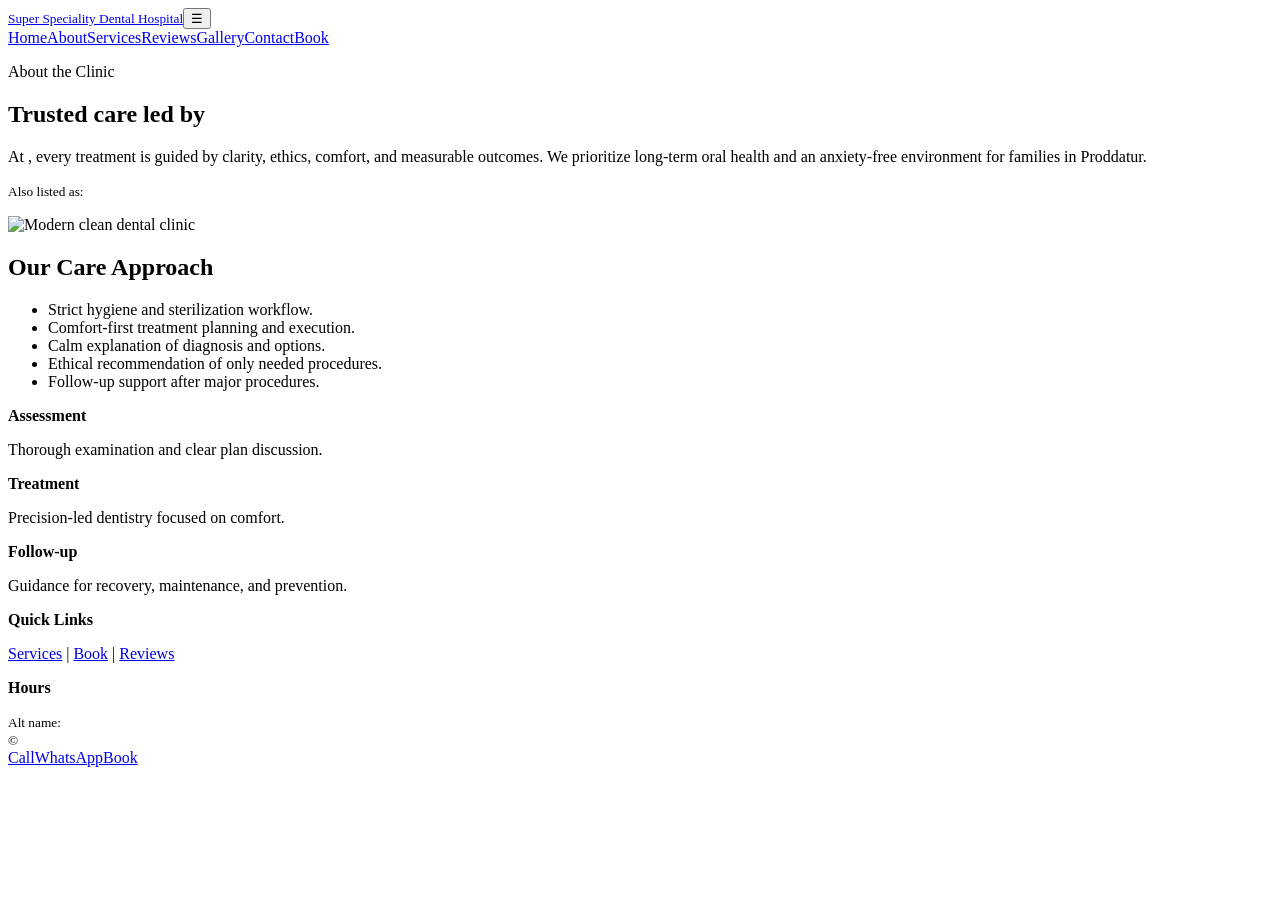
==== about.html @ accee289 "Add files via upload" ====
<!DOCTYPE html>
<html lang="en">
  <head>
    <meta charset="UTF-8" />
    <meta name="viewport" content="width=device-width, initial-scale=1.0" />
    <title>About | Sri Lakshmi Venkateswara Dental Hospital</title>
    <meta name="description" content="Meet Dr. Rajasekhar Yadav and the hygiene-first, patient-friendly care philosophy at Sri Lakshmi Venkateswara Dental Hospital, Proddatur." />
    <meta property="og:title" content="About - Sri Lakshmi Venkateswara Dental Hospital" />
    <meta property="og:description" content="Patient-first, ethical and modern super speciality dental care in Proddatur." />
    <link rel="stylesheet" href="assets/css/styles.css" />
    <script src="https://cdn.jsdelivr.net/npm/@tailwindcss/browser@4"></script>
    <script type="application/ld+json">
      {"@context":"https://schema.org","@type":"Dentist","name":"Sri Lakshmi Venkateswara Dental Hospital","areaServed":"Proddatur","address":{"@type":"PostalAddress","streetAddress":"Holmes Pet Rd, opposite Kanva Mart, Ward 20, Holmes Pet","addressLocality":"Proddatur","addressRegion":"Andhra Pradesh","postalCode":"516360","addressCountry":"IN"},"telephone":"+91 90522 77769","openingHours":["Mo-Su 09:00-21:00"]}
    </script>
  </head>
  <body>
    <header class="site-header"><div class="container header-row"><a class="brand" href="index.html"><strong data-clinic="name"></strong><small>Super Speciality Dental Hospital</small></a><button class="nav-toggle" aria-label="Toggle menu" aria-expanded="false">☰</button><nav class="main-nav"><a href="index.html">Home</a><a href="about.html" aria-current="page">About</a><a href="services.html">Services</a><a href="reviews.html">Reviews</a><a href="gallery.html">Gallery</a><a href="contact.html">Contact</a><a href="book.html">Book</a></nav></div></header>
    <main>
      <section class="section"><div class="container split"><div class="reveal"><p class="eyebrow">About the Clinic</p><h1>Trusted care led by <span data-clinic="doctor"></span></h1><p>At <span data-clinic="name"></span>, every treatment is guided by clarity, ethics, comfort, and measurable outcomes. We prioritize long-term oral health and an anxiety-free environment for families in Proddatur.</p><p style="margin-top:0.8rem"><small>Also listed as: <span data-clinic="alt-name"></span></small></p></div><div class="media reveal"><img src="assets/img/interior.svg" alt="Modern clean dental clinic" loading="lazy" width="1200" height="800" /></div></div></section>
      <section class="section"><div class="container split"><div class="reveal"><h2>Our Care Approach</h2><ul class="list"><li>Strict hygiene and sterilization workflow.</li><li>Comfort-first treatment planning and execution.</li><li>Calm explanation of diagnosis and options.</li><li>Ethical recommendation of only needed procedures.</li><li>Follow-up support after major procedures.</li></ul></div><div class="reveal timeline"><div><strong>Assessment</strong><p>Thorough examination and clear plan discussion.</p></div><div><strong>Treatment</strong><p>Precision-led dentistry focused on comfort.</p></div><div><strong>Follow-up</strong><p>Guidance for recovery, maintenance, and prevention.</p></div></div></div></section>
    </main>
    <footer class="footer"><div class="container footer-grid"><div><strong data-clinic="name"></strong><p data-clinic="address"></p><p><a data-link="tel" href="#" data-clinic="phone"></a></p></div><div><strong>Quick Links</strong><p><a href="services.html">Services</a> | <a href="book.html">Book</a> | <a href="reviews.html">Reviews</a></p></div><div><strong>Hours</strong><p data-clinic="hours"></p><small>Alt name: <span data-clinic="alt-name"></span></small></div></div><div class="container"><small>© <span id="year"></span> <span data-clinic="name"></span></small></div></footer>
    <div class="mobile-bar"><a data-link="tel" href="#">Call</a><a data-link="wa" href="#" target="_blank" rel="noopener">WhatsApp</a><a href="book.html">Book</a></div>
    <script type="module" src="assets/js/main.js"></script>
  </body>
</html>
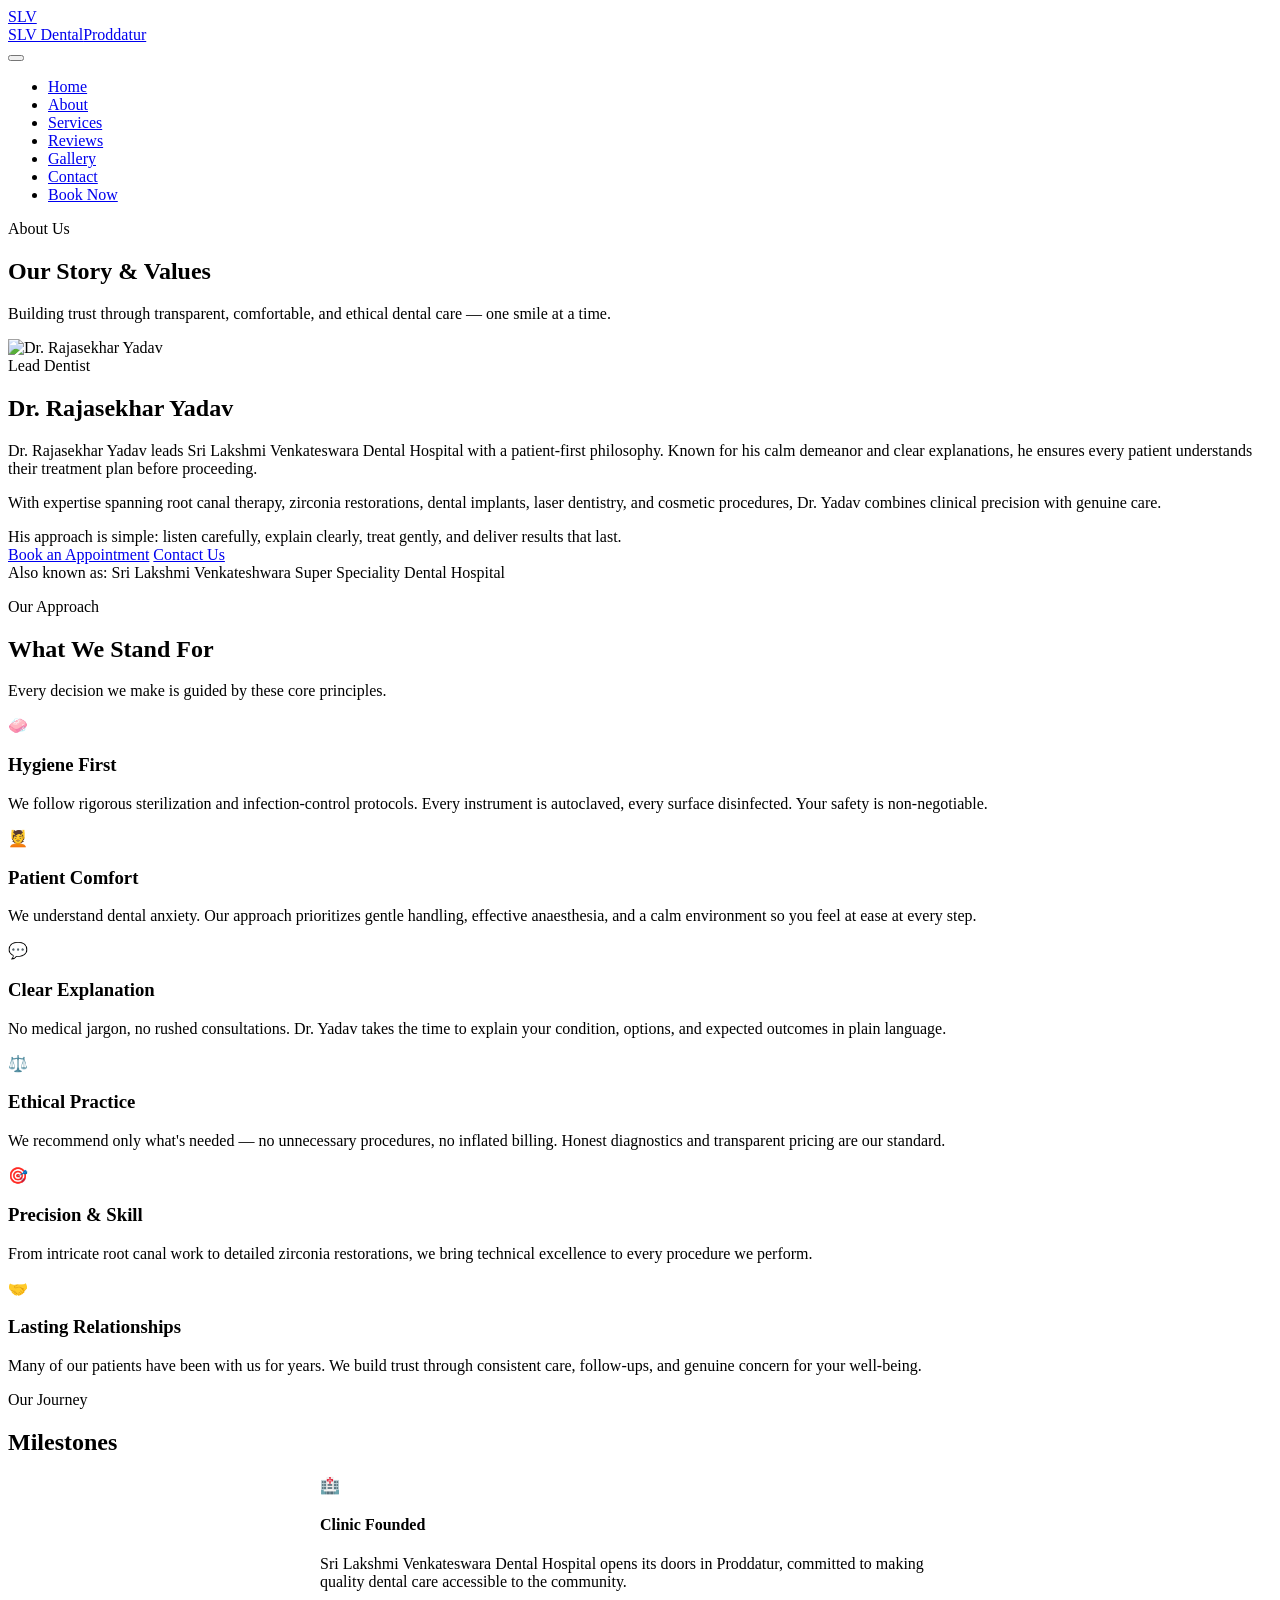
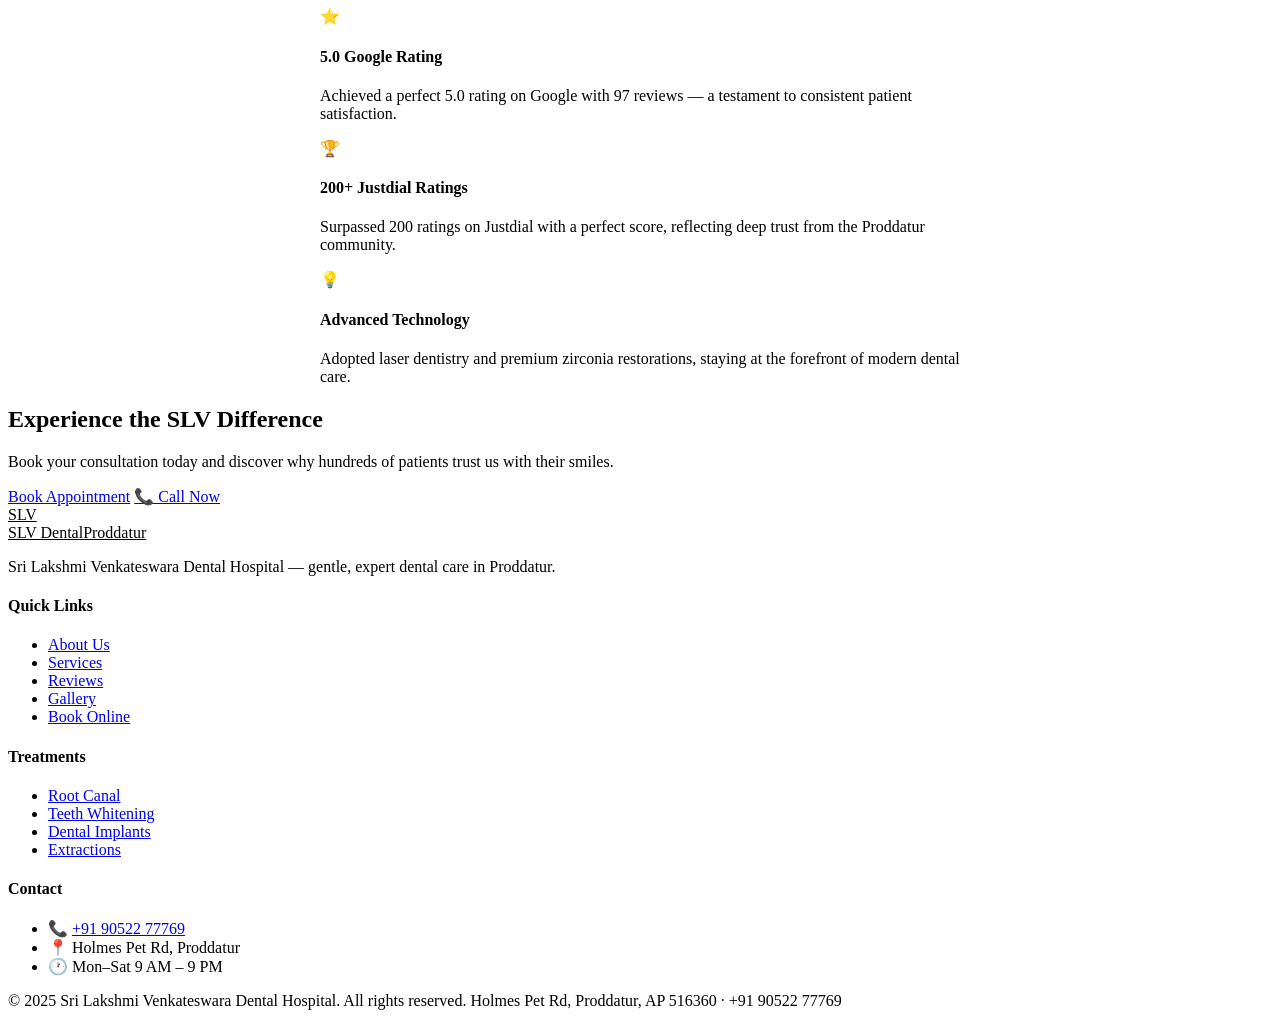
==== commit f748c1ec: "Add files via upload" ====
--- a/about.html
+++ b/about.html
@@ -1,26 +1,250 @@
-<!DOCTYPE html>
-<html lang="en">
-  <head>
-    <meta charset="UTF-8" />
-    <meta name="viewport" content="width=device-width, initial-scale=1.0" />
-    <title>About | Sri Lakshmi Venkateswara Dental Hospital</title>
-    <meta name="description" content="Meet Dr. Rajasekhar Yadav and the hygiene-first, patient-friendly care philosophy at Sri Lakshmi Venkateswara Dental Hospital, Proddatur." />
-    <meta property="og:title" content="About - Sri Lakshmi Venkateswara Dental Hospital" />
-    <meta property="og:description" content="Patient-first, ethical and modern super speciality dental care in Proddatur." />
-    <link rel="stylesheet" href="assets/css/styles.css" />
-    <script src="https://cdn.jsdelivr.net/npm/@tailwindcss/browser@4"></script>
-    <script type="application/ld+json">
-      {"@context":"https://schema.org","@type":"Dentist","name":"Sri Lakshmi Venkateswara Dental Hospital","areaServed":"Proddatur","address":{"@type":"PostalAddress","streetAddress":"Holmes Pet Rd, opposite Kanva Mart, Ward 20, Holmes Pet","addressLocality":"Proddatur","addressRegion":"Andhra Pradesh","postalCode":"516360","addressCountry":"IN"},"telephone":"+91 90522 77769","openingHours":["Mo-Su 09:00-21:00"]}
-    </script>
-  </head>
-  <body>
-    <header class="site-header"><div class="container header-row"><a class="brand" href="index.html"><strong data-clinic="name"></strong><small>Super Speciality Dental Hospital</small></a><button class="nav-toggle" aria-label="Toggle menu" aria-expanded="false">☰</button><nav class="main-nav"><a href="index.html">Home</a><a href="about.html" aria-current="page">About</a><a href="services.html">Services</a><a href="reviews.html">Reviews</a><a href="gallery.html">Gallery</a><a href="contact.html">Contact</a><a href="book.html">Book</a></nav></div></header>
-    <main>
-      <section class="section"><div class="container split"><div class="reveal"><p class="eyebrow">About the Clinic</p><h1>Trusted care led by <span data-clinic="doctor"></span></h1><p>At <span data-clinic="name"></span>, every treatment is guided by clarity, ethics, comfort, and measurable outcomes. We prioritize long-term oral health and an anxiety-free environment for families in Proddatur.</p><p style="margin-top:0.8rem"><small>Also listed as: <span data-clinic="alt-name"></span></small></p></div><div class="media reveal"><img src="assets/img/interior.svg" alt="Modern clean dental clinic" loading="lazy" width="1200" height="800" /></div></div></section>
-      <section class="section"><div class="container split"><div class="reveal"><h2>Our Care Approach</h2><ul class="list"><li>Strict hygiene and sterilization workflow.</li><li>Comfort-first treatment planning and execution.</li><li>Calm explanation of diagnosis and options.</li><li>Ethical recommendation of only needed procedures.</li><li>Follow-up support after major procedures.</li></ul></div><div class="reveal timeline"><div><strong>Assessment</strong><p>Thorough examination and clear plan discussion.</p></div><div><strong>Treatment</strong><p>Precision-led dentistry focused on comfort.</p></div><div><strong>Follow-up</strong><p>Guidance for recovery, maintenance, and prevention.</p></div></div></div></section>
-    </main>
-    <footer class="footer"><div class="container footer-grid"><div><strong data-clinic="name"></strong><p data-clinic="address"></p><p><a data-link="tel" href="#" data-clinic="phone"></a></p></div><div><strong>Quick Links</strong><p><a href="services.html">Services</a> | <a href="book.html">Book</a> | <a href="reviews.html">Reviews</a></p></div><div><strong>Hours</strong><p data-clinic="hours"></p><small>Alt name: <span data-clinic="alt-name"></span></small></div></div><div class="container"><small>© <span id="year"></span> <span data-clinic="name"></span></small></div></footer>
-    <div class="mobile-bar"><a data-link="tel" href="#">Call</a><a data-link="wa" href="#" target="_blank" rel="noopener">WhatsApp</a><a href="book.html">Book</a></div>
-    <script type="module" src="assets/js/main.js"></script>
-  </body>
-</html>
+<!DOCTYPE html>
+<html lang="en">
+
+<head>
+    <meta charset="UTF-8">
+    <meta name="viewport" content="width=device-width, initial-scale=1.0">
+    <title>About Us — Sri Lakshmi Venkateswara Dental Hospital, Proddatur</title>
+    <meta name="description"
+        content="Learn about Dr. Rajasekhar Yadav and the team at Sri Lakshmi Venkateswara Dental Hospital. Our values: hygiene, comfort, transparency, and ethical dental care.">
+    <meta property="og:title" content="About — SLV Dental Hospital, Proddatur">
+    <meta property="og:description"
+        content="Meet Dr. Rajasekhar Yadav and learn about our commitment to gentle, ethical dental care.">
+    <meta property="og:type" content="website">
+    <link rel="preconnect" href="https://fonts.googleapis.com">
+    <link rel="preconnect" href="https://fonts.gstatic.com" crossorigin>
+    <link href="https://fonts.googleapis.com/css2?family=Inter:wght@400;500;600;700;800&display=swap" rel="stylesheet">
+    <link rel="stylesheet" href="assets/css/styles.css">
+</head>
+
+<body>
+
+    <!-- ====== Header ====== -->
+    <header class="header" id="header">
+        <div class="header__inner">
+            <a href="index.html" class="header__logo" aria-label="Home">
+                <div class="header__logo-icon">SLV</div>
+                <div class="header__logo-text">SLV Dental<span>Proddatur</span></div>
+            </a>
+            <button class="nav-toggle" aria-label="Toggle menu" aria-expanded="false">
+                <span></span><span></span><span></span>
+            </button>
+            <nav class="nav" id="main-nav">
+                <ul class="nav__list">
+                    <li><a href="index.html" class="nav__link">Home</a></li>
+                    <li><a href="about.html" class="nav__link">About</a></li>
+                    <li><a href="services.html" class="nav__link">Services</a></li>
+                    <li><a href="reviews.html" class="nav__link">Reviews</a></li>
+                    <li><a href="gallery.html" class="nav__link">Gallery</a></li>
+                    <li><a href="contact.html" class="nav__link">Contact</a></li>
+                    <li class="nav__book"><a href="book.html" class="btn btn--primary btn--sm">Book Now</a></li>
+                </ul>
+            </nav>
+        </div>
+    </header>
+
+    <!-- ====== Page Header ====== -->
+    <section class="page-header">
+        <div class="container">
+            <span class="section__tag">About Us</span>
+            <h1>Our Story &amp; Values</h1>
+            <p>Building trust through transparent, comfortable, and ethical dental care — one smile at a time.</p>
+        </div>
+    </section>
+
+    <!-- ====== Doctor Profile ====== -->
+    <section class="section" id="doctor">
+        <div class="container">
+            <div class="doctor-card reveal">
+                <div class="doctor-card__img">
+                    <img src="assets/img/dentist-portrait.jpg" alt="Dr. Rajasekhar Yadav" loading="lazy" width="280"
+                        height="373">
+                </div>
+                <div>
+                    <span class="section__tag">Lead Dentist</span>
+                    <h2>Dr. Rajasekhar Yadav</h2>
+                    <p style="margin:var(--sp-4) 0; color:var(--clr-text-muted); font-size:var(--fs-md);">
+                        Dr. Rajasekhar Yadav leads Sri Lakshmi Venkateswara Dental Hospital with a patient-first
+                        philosophy. Known for his calm demeanor and clear explanations, he ensures every patient
+                        understands their treatment plan before proceeding.
+                    </p>
+                    <p style="margin-bottom:var(--sp-4); color:var(--clr-text-muted);">
+                        With expertise spanning root canal therapy, zirconia restorations, dental implants, laser
+                        dentistry, and cosmetic procedures, Dr. Yadav combines clinical precision with genuine care.
+                    </p>
+                    <p style="margin-bottom:var(--sp-6); color:var(--clr-text-muted);">
+                        His approach is simple: listen carefully, explain clearly, treat gently, and deliver results
+                        that last.
+                    </p>
+                    <div class="btn-group">
+                        <a href="book.html" class="btn btn--primary">Book an Appointment</a>
+                        <a href="contact.html" class="btn btn--outline">Contact Us</a>
+                    </div>
+                    <p class="alt-name" style="margin-top:var(--sp-6);">
+                        Also known as: Sri Lakshmi Venkateshwara Super Speciality Dental Hospital
+                    </p>
+                </div>
+            </div>
+        </div>
+    </section>
+
+    <!-- ====== Our Approach ====== -->
+    <section class="section section--alt" id="approach">
+        <div class="container">
+            <div class="section__header reveal">
+                <span class="section__tag">Our Approach</span>
+                <h2>What We Stand For</h2>
+                <p class="section__subtitle">Every decision we make is guided by these core principles.</p>
+            </div>
+
+            <div class="values-grid">
+                <div class="card reveal">
+                    <div class="card__icon">🧼</div>
+                    <h3 class="card__title">Hygiene First</h3>
+                    <p class="card__text">We follow rigorous sterilization and infection-control protocols. Every
+                        instrument is autoclaved, every surface disinfected. Your safety is non-negotiable.</p>
+                </div>
+                <div class="card reveal reveal-delay-1">
+                    <div class="card__icon">💆</div>
+                    <h3 class="card__title">Patient Comfort</h3>
+                    <p class="card__text">We understand dental anxiety. Our approach prioritizes gentle handling,
+                        effective anaesthesia, and a calm environment so you feel at ease at every step.</p>
+                </div>
+                <div class="card reveal reveal-delay-2">
+                    <div class="card__icon">💬</div>
+                    <h3 class="card__title">Clear Explanation</h3>
+                    <p class="card__text">No medical jargon, no rushed consultations. Dr. Yadav takes the time to
+                        explain your condition, options, and expected outcomes in plain language.</p>
+                </div>
+                <div class="card reveal reveal-delay-3">
+                    <div class="card__icon">⚖️</div>
+                    <h3 class="card__title">Ethical Practice</h3>
+                    <p class="card__text">We recommend only what's needed — no unnecessary procedures, no inflated
+                        billing. Honest diagnostics and transparent pricing are our standard.</p>
+                </div>
+                <div class="card reveal">
+                    <div class="card__icon">🎯</div>
+                    <h3 class="card__title">Precision &amp; Skill</h3>
+                    <p class="card__text">From intricate root canal work to detailed zirconia restorations, we bring
+                        technical excellence to every procedure we perform.</p>
+                </div>
+                <div class="card reveal reveal-delay-1">
+                    <div class="card__icon">🤝</div>
+                    <h3 class="card__title">Lasting Relationships</h3>
+                    <p class="card__text">Many of our patients have been with us for years. We build trust through
+                        consistent care, follow-ups, and genuine concern for your well-being.</p>
+                </div>
+            </div>
+        </div>
+    </section>
+
+    <!-- ====== Timeline ====== -->
+    <section class="section" id="journey">
+        <div class="container">
+            <div class="section__header reveal">
+                <span class="section__tag">Our Journey</span>
+                <h2>Milestones</h2>
+            </div>
+
+            <div style="max-width:640px; margin-inline:auto;">
+                <div class="why-item reveal" style="margin-bottom:var(--sp-8);">
+                    <div class="why-item__icon">🏥</div>
+                    <div>
+                        <h4 class="why-item__title">Clinic Founded</h4>
+                        <p class="why-item__text">Sri Lakshmi Venkateswara Dental Hospital opens its doors in Proddatur,
+                            committed to making quality dental care accessible to the community.</p>
+                    </div>
+                </div>
+                <div class="why-item reveal reveal-delay-1" style="margin-bottom:var(--sp-8);">
+                    <div class="why-item__icon">⭐</div>
+                    <div>
+                        <h4 class="why-item__title">5.0 Google Rating</h4>
+                        <p class="why-item__text">Achieved a perfect 5.0 rating on Google with 97 reviews — a testament
+                            to consistent patient satisfaction.</p>
+                    </div>
+                </div>
+                <div class="why-item reveal reveal-delay-2" style="margin-bottom:var(--sp-8);">
+                    <div class="why-item__icon">🏆</div>
+                    <div>
+                        <h4 class="why-item__title">200+ Justdial Ratings</h4>
+                        <p class="why-item__text">Surpassed 200 ratings on Justdial with a perfect score, reflecting
+                            deep trust from the Proddatur community.</p>
+                    </div>
+                </div>
+                <div class="why-item reveal reveal-delay-3">
+                    <div class="why-item__icon">💡</div>
+                    <div>
+                        <h4 class="why-item__title">Advanced Technology</h4>
+                        <p class="why-item__text">Adopted laser dentistry and premium zirconia restorations, staying at
+                            the forefront of modern dental care.</p>
+                    </div>
+                </div>
+            </div>
+        </div>
+    </section>
+
+    <!-- ====== CTA ====== -->
+    <section class="cta-section">
+        <div class="container">
+            <h2 class="reveal">Experience the SLV Difference</h2>
+            <p class="reveal reveal-delay-1">Book your consultation today and discover why hundreds of patients trust us
+                with their smiles.</p>
+            <div class="btn-group reveal reveal-delay-2" style="justify-content:center;">
+                <a href="book.html" class="btn btn--primary btn--lg">Book Appointment</a>
+                <a href="tel:+919052277769" class="btn btn--white btn--lg">📞 Call Now</a>
+            </div>
+        </div>
+    </section>
+
+    <!-- ====== Footer ====== -->
+    <footer class="footer">
+        <div class="container">
+            <div class="footer__grid">
+                <div class="footer__brand">
+                    <a href="index.html" class="header__logo" style="color:var(--clr-white);">
+                        <div class="header__logo-icon">SLV</div>
+                        <div class="header__logo-text">SLV Dental<span
+                                style="color:var(--clr-gray-400);">Proddatur</span></div>
+                    </a>
+                    <p>Sri Lakshmi Venkateswara Dental Hospital — gentle, expert dental care in Proddatur.</p>
+                </div>
+                <div>
+                    <h4 class="footer__heading">Quick Links</h4>
+                    <ul class="footer__links">
+                        <li><a href="about.html">About Us</a></li>
+                        <li><a href="services.html">Services</a></li>
+                        <li><a href="reviews.html">Reviews</a></li>
+                        <li><a href="gallery.html">Gallery</a></li>
+                        <li><a href="book.html">Book Online</a></li>
+                    </ul>
+                </div>
+                <div>
+                    <h4 class="footer__heading">Treatments</h4>
+                    <ul class="footer__links">
+                        <li><a href="services.html#rct">Root Canal</a></li>
+                        <li><a href="services.html#cosmetic">Teeth Whitening</a></li>
+                        <li><a href="services.html#implants">Dental Implants</a></li>
+                        <li><a href="services.html#extractions">Extractions</a></li>
+                    </ul>
+                </div>
+                <div>
+                    <h4 class="footer__heading">Contact</h4>
+                    <ul class="footer__links">
+                        <li>📞 <a href="tel:+919052277769">+91 90522 77769</a></li>
+                        <li>📍 Holmes Pet Rd, Proddatur</li>
+                        <li>🕐 Mon–Sat 9 AM – 9 PM</li>
+                    </ul>
+                </div>
+            </div>
+            <div class="footer__bottom">
+                <span>© 2025 Sri Lakshmi Venkateswara Dental Hospital. All rights reserved.</span>
+                <span>Holmes Pet Rd, Proddatur, AP 516360 · +91 90522 77769</span>
+            </div>
+        </div>
+    </footer>
+
+    <script src="assets/js/config.js"></script>
+    <script src="assets/js/main.js"></script>
+</body>
+
+</html>
